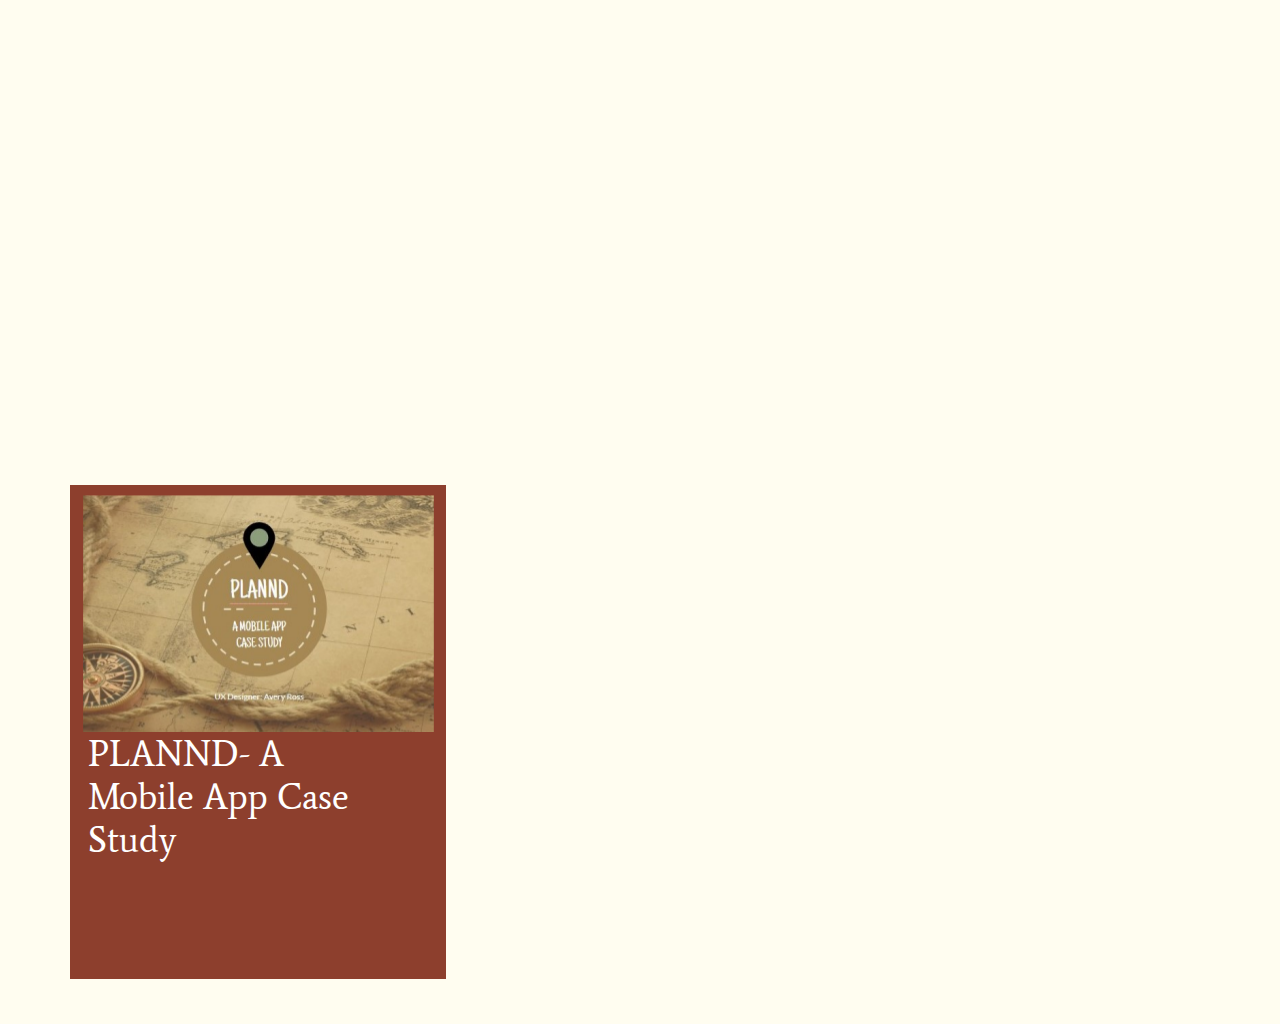
==== Desktop1.html @ 567dc897 "First Commit from Locofy Builder" ====
<!DOCTYPE html>
<html>
  <head>
    <meta charset="utf-8" />
    <meta name="viewport" content="initial-scale=1, width=device-width" />
    <link rel="stylesheet" href="./global.css" />
    <link rel="stylesheet" href="./Desktop1.css" />
    <link
      rel="stylesheet"
      href="https://fonts.googleapis.com/css2?family=Average:wght@400&display=swap"
    />
    <link
      rel="stylesheet"
      href="https://fonts.googleapis.com/css2?family=Average Sans:wght@400&display=swap"
    />
  </head>
  <body>
    <div class="desktop-11">
      <div class="rectangle-group">
        <div class="group-inner"></div>
        <img class="rectangle-icon" alt="" src="./public/rectangle-8@2x.png" />

        <div class="plannd-a-mobile1">PLANND- A Mobile App Case Study</div>
      </div>
    </div>
  </body>
</html>
---- global.css ----
body {
  margin: 0;
  line-height: normal;
}

:root {
  /* fonts */
  --font-average-sans: "Average Sans";
  --font-average: Average;

  /* font sizes */
  --font-size-13xl: 32px;
  --font-size-17xl: 36px;

  /* Colors */
  --color-white: #fff;
  --color-black: #000;
  --color-ivory: #fffdf0;
  --color-maroon: rgba(119, 26, 7, 0.84);
}
---- Desktop1.css ----
.group-inner {
  position: absolute;
  top: 0;
  left: 0;
  background-color: var(--color-maroon);
  width: 376px;
  height: 494px;
}
.rectangle-icon {
  position: absolute;
  top: 10.43px;
  left: 13.09px;
  width: 350.75px;
  height: 237.04px;
  object-fit: cover;
}
.plannd-a-mobile1 {
  position: absolute;
  top: 247.47px;
  left: 17.77px;
  display: inline-block;
  width: 294.63px;
  height: 83.44px;
}
.rectangle-group {
  position: absolute;
  top: 485px;
  left: 70px;
  width: 376px;
  height: 494px;
}
.desktop-11 {
  position: relative;
  background-color: var(--color-ivory);
  width: 100%;
  height: 1024px;
  overflow: hidden;
  text-align: left;
  font-size: var(--font-size-17xl);
  color: var(--color-white);
  font-family: var(--font-average);
}
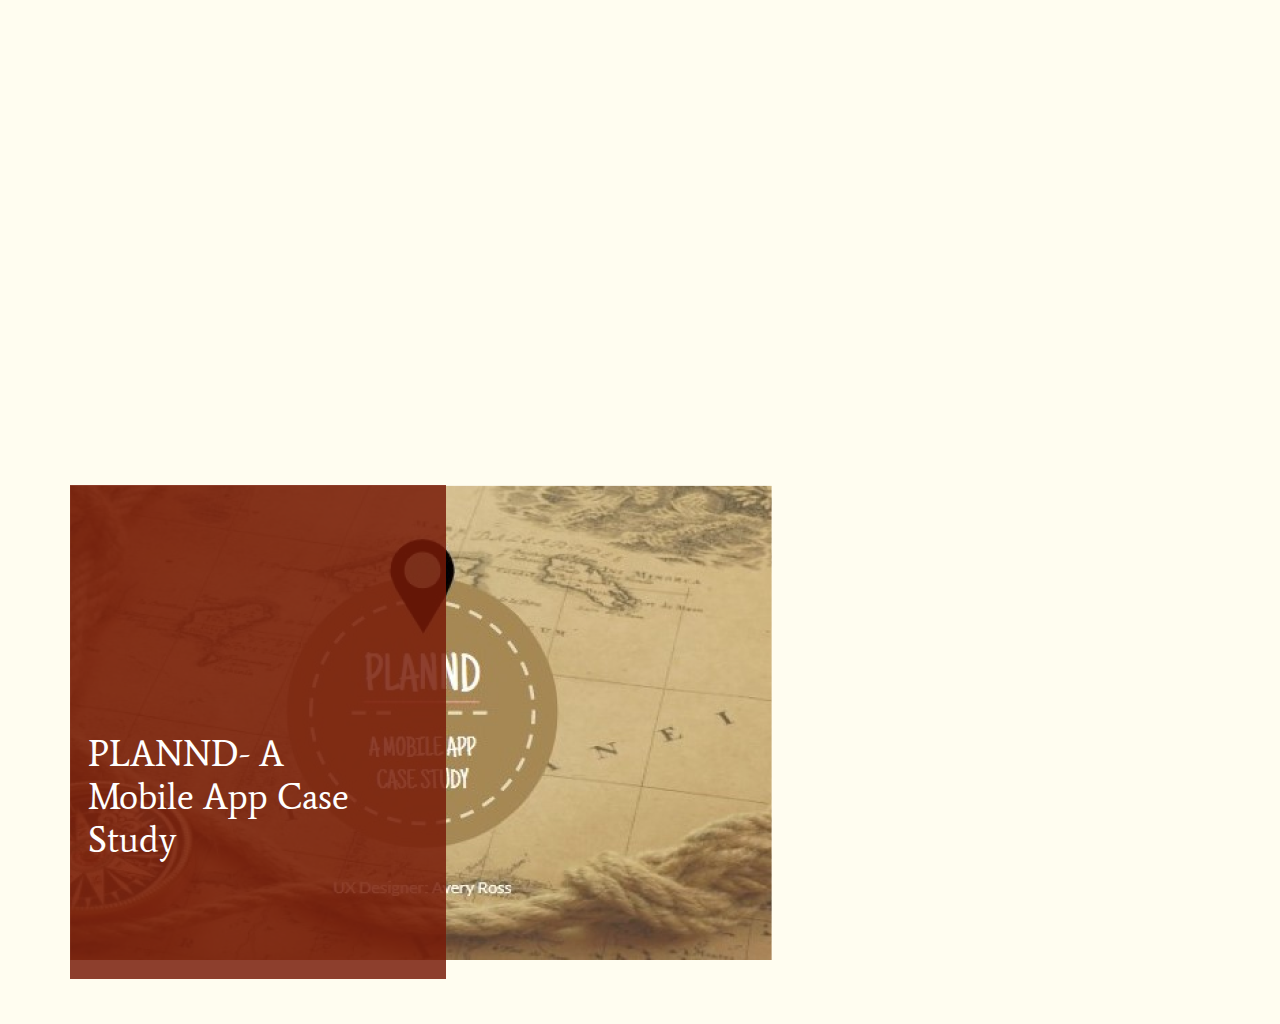
==== commit 23713be8: "Pushed from Locofy Builder" ====
--- a/Desktop1.html
+++ b/Desktop1.html
@@ -18,7 +18,7 @@
     <div class="desktop-11">
       <div class="rectangle-group">
         <div class="group-inner"></div>
-        <img class="rectangle-icon" alt="" src="./public/rectangle-8@2x.png" />
+        <img class="group-child1" alt="" src="./public/rectangle-8@2x.png" />
 
         <div class="plannd-a-mobile1">PLANND- A Mobile App Case Study</div>
       </div>
--- a/global.css
+++ b/global.css
@@ -5,16 +5,19 @@
 
 :root {
   /* fonts */
+  --font-average: Average;
   --font-average-sans: "Average Sans";
-  --font-average: Average;
 
   /* font sizes */
+  --font-size-17xl: 36px;
+  --font-size-45xl: 64px;
   --font-size-13xl: 32px;
-  --font-size-17xl: 36px;
+  --font-size-5xl: 24px;
 
   /* Colors */
+  --color-ivory: #fffdf0;
+  --color-black: #000;
   --color-white: #fff;
-  --color-black: #000;
-  --color-ivory: #fffdf0;
+  --color-darkslategray: #093b23;
   --color-maroon: rgba(119, 26, 7, 0.84);
 }
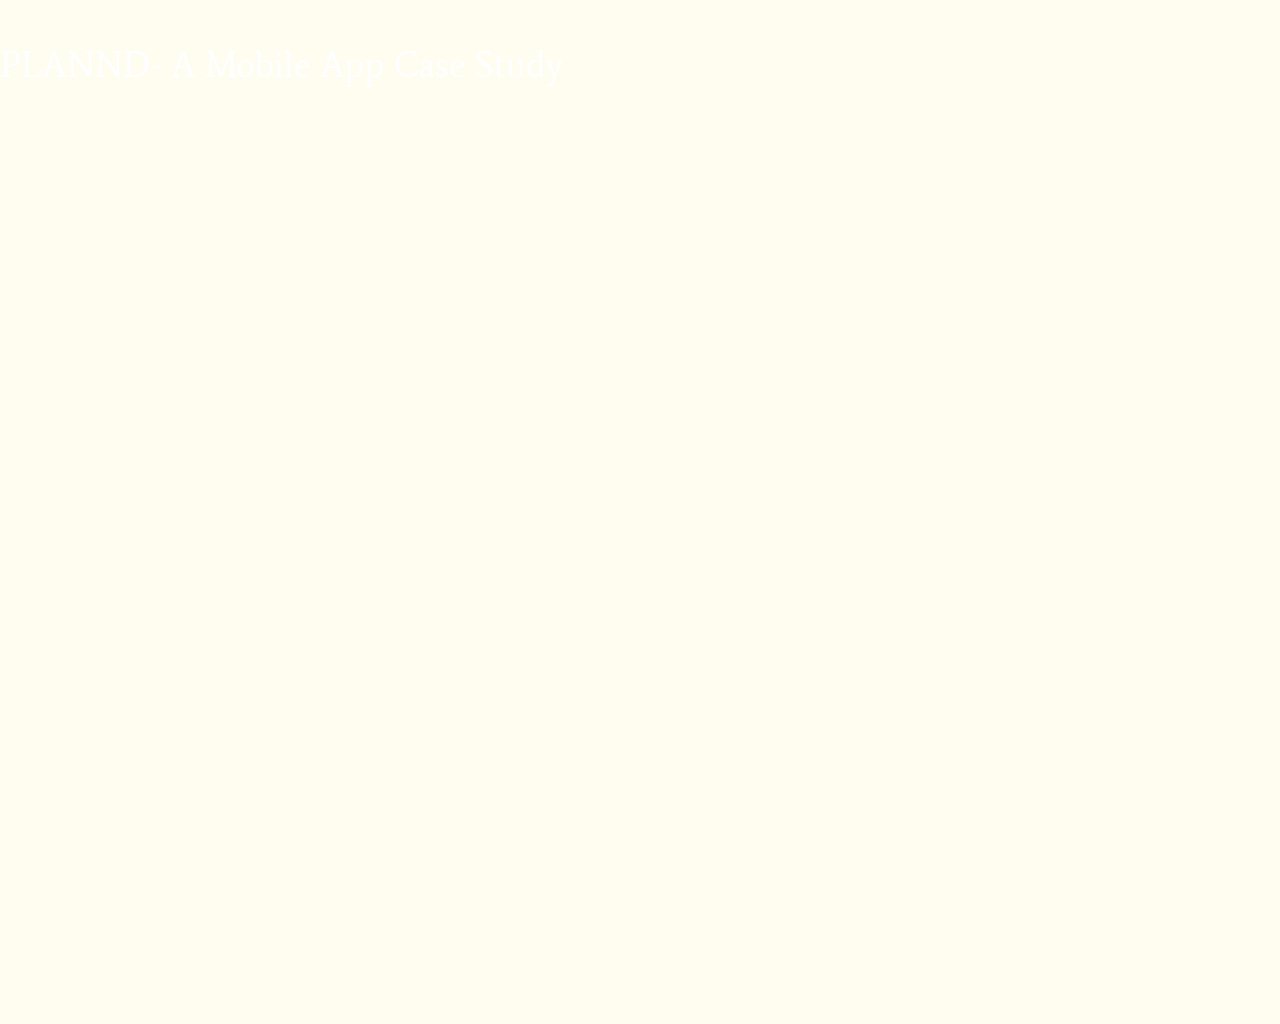
==== commit cf241cde: "Pushed from Locofy Builder" ====
--- a/Desktop1.html
+++ b/Desktop1.html
@@ -7,20 +7,20 @@
     <link rel="stylesheet" href="./Desktop1.css" />
     <link
       rel="stylesheet"
-      href="https://fonts.googleapis.com/css2?family=Average:wght@400&display=swap"
+      href="https://fonts.googleapis.com/css2?family=Average Sans:wght@400&display=swap"
     />
     <link
       rel="stylesheet"
-      href="https://fonts.googleapis.com/css2?family=Average Sans:wght@400&display=swap"
+      href="https://fonts.googleapis.com/css2?family=Average:wght@400&display=swap"
     />
   </head>
   <body>
     <div class="desktop-11">
-      <div class="rectangle-group">
-        <div class="group-inner"></div>
-        <img class="group-child1" alt="" src="./public/rectangle-8@2x.png" />
+      <div class="rectangle-container">
+        <div class="group-child2"></div>
+        <img class="group-child3" alt="" src="./public/rectangle-81@2x.png" />
 
-        <div class="plannd-a-mobile1">PLANND- A Mobile App Case Study</div>
+        <div class="plannd-a-mobile2">PLANND- A Mobile App Case Study</div>
       </div>
     </div>
   </body>
--- a/global.css
+++ b/global.css
@@ -5,19 +5,20 @@
 
 :root {
   /* fonts */
+  --font-average-sans: "Average Sans";
   --font-average: Average;
-  --font-average-sans: "Average Sans";
 
   /* font sizes */
+  --font-size-13xl: 32px;
   --font-size-17xl: 36px;
   --font-size-45xl: 64px;
-  --font-size-13xl: 32px;
   --font-size-5xl: 24px;
 
   /* Colors */
+  --color-white: #fff;
   --color-ivory: #fffdf0;
+  --color-maroon: rgba(119, 26, 7, 0.84);
+  --color-gainsboro: #e3dddd;
   --color-black: #000;
-  --color-white: #fff;
   --color-darkslategray: #093b23;
-  --color-maroon: rgba(119, 26, 7, 0.84);
 }
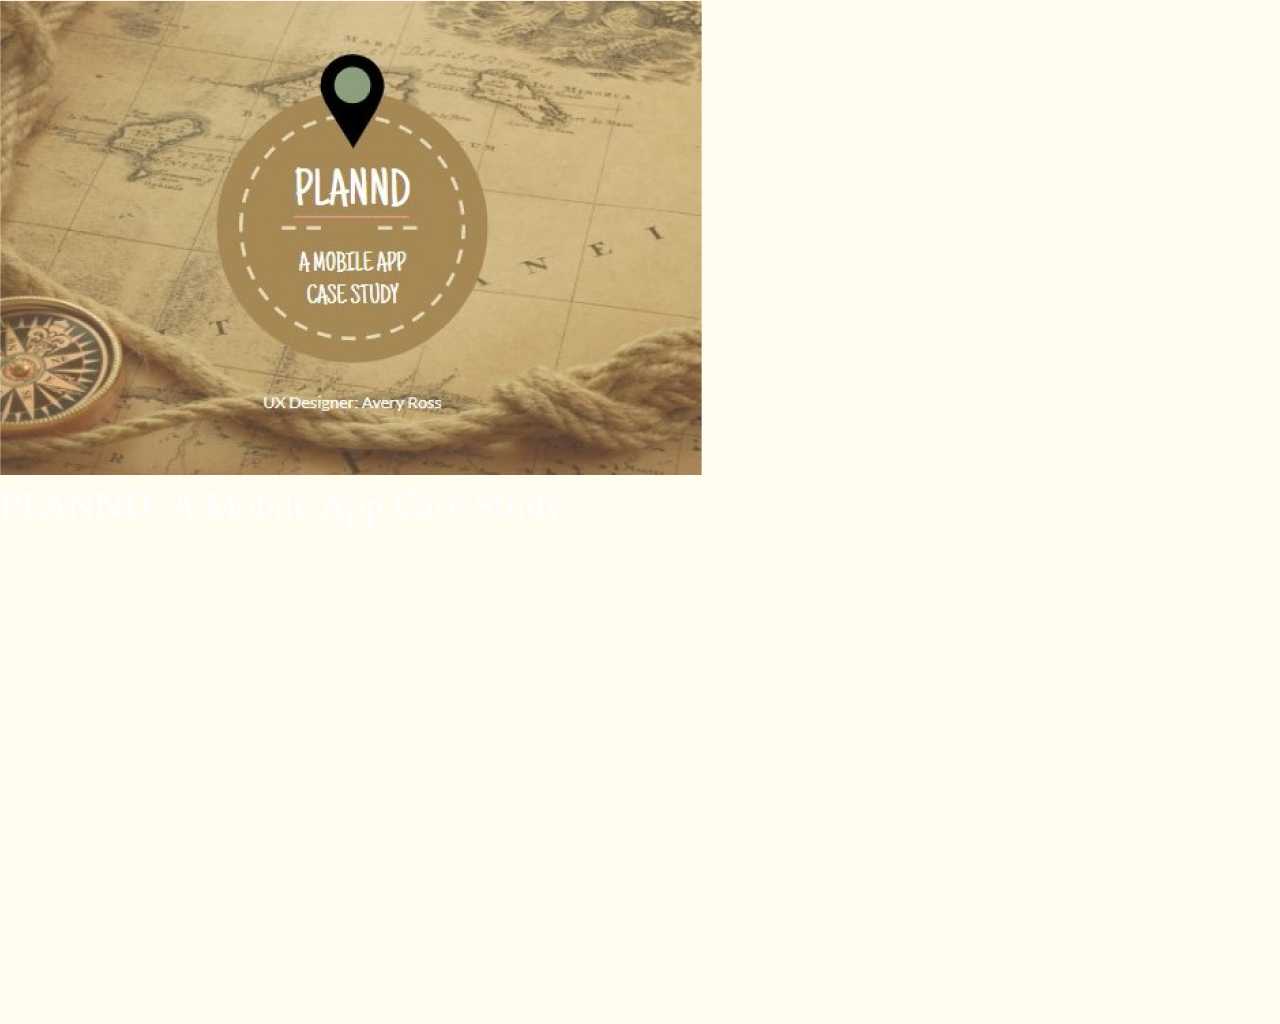
==== commit 1d320e23: "Pushed from Locofy Builder" ====
--- a/Desktop1.html
+++ b/Desktop1.html
@@ -7,18 +7,18 @@
     <link rel="stylesheet" href="./Desktop1.css" />
     <link
       rel="stylesheet"
-      href="https://fonts.googleapis.com/css2?family=Average Sans:wght@400&display=swap"
+      href="https://fonts.googleapis.com/css2?family=Average:wght@400&display=swap"
     />
     <link
       rel="stylesheet"
-      href="https://fonts.googleapis.com/css2?family=Average:wght@400&display=swap"
+      href="https://fonts.googleapis.com/css2?family=Average Sans:wght@400&display=swap"
     />
   </head>
   <body>
     <div class="desktop-11">
-      <div class="rectangle-container">
-        <div class="group-child2"></div>
-        <img class="group-child3" alt="" src="./public/rectangle-81@2x.png" />
+      <div class="rectangle-parent1">
+        <div class="group-child3"></div>
+        <img class="group-child4" alt="" src="./public/rectangle-81@2x.png" />
 
         <div class="plannd-a-mobile2">PLANND- A Mobile App Case Study</div>
       </div>
--- a/global.css
+++ b/global.css
@@ -5,20 +5,21 @@
 
 :root {
   /* fonts */
+  --font-average: Average;
   --font-average-sans: "Average Sans";
-  --font-average: Average;
 
   /* font sizes */
-  --font-size-13xl: 32px;
+  --font-size-21xl: 40px;
   --font-size-17xl: 36px;
   --font-size-45xl: 64px;
+  --font-size-13xl: 32px;
   --font-size-5xl: 24px;
 
   /* Colors */
   --color-white: #fff;
+  --color-darkslategray: #093b23;
   --color-ivory: #fffdf0;
+  --color-black: #000;
   --color-maroon: rgba(119, 26, 7, 0.84);
   --color-gainsboro: #e3dddd;
-  --color-black: #000;
-  --color-darkslategray: #093b23;
 }
